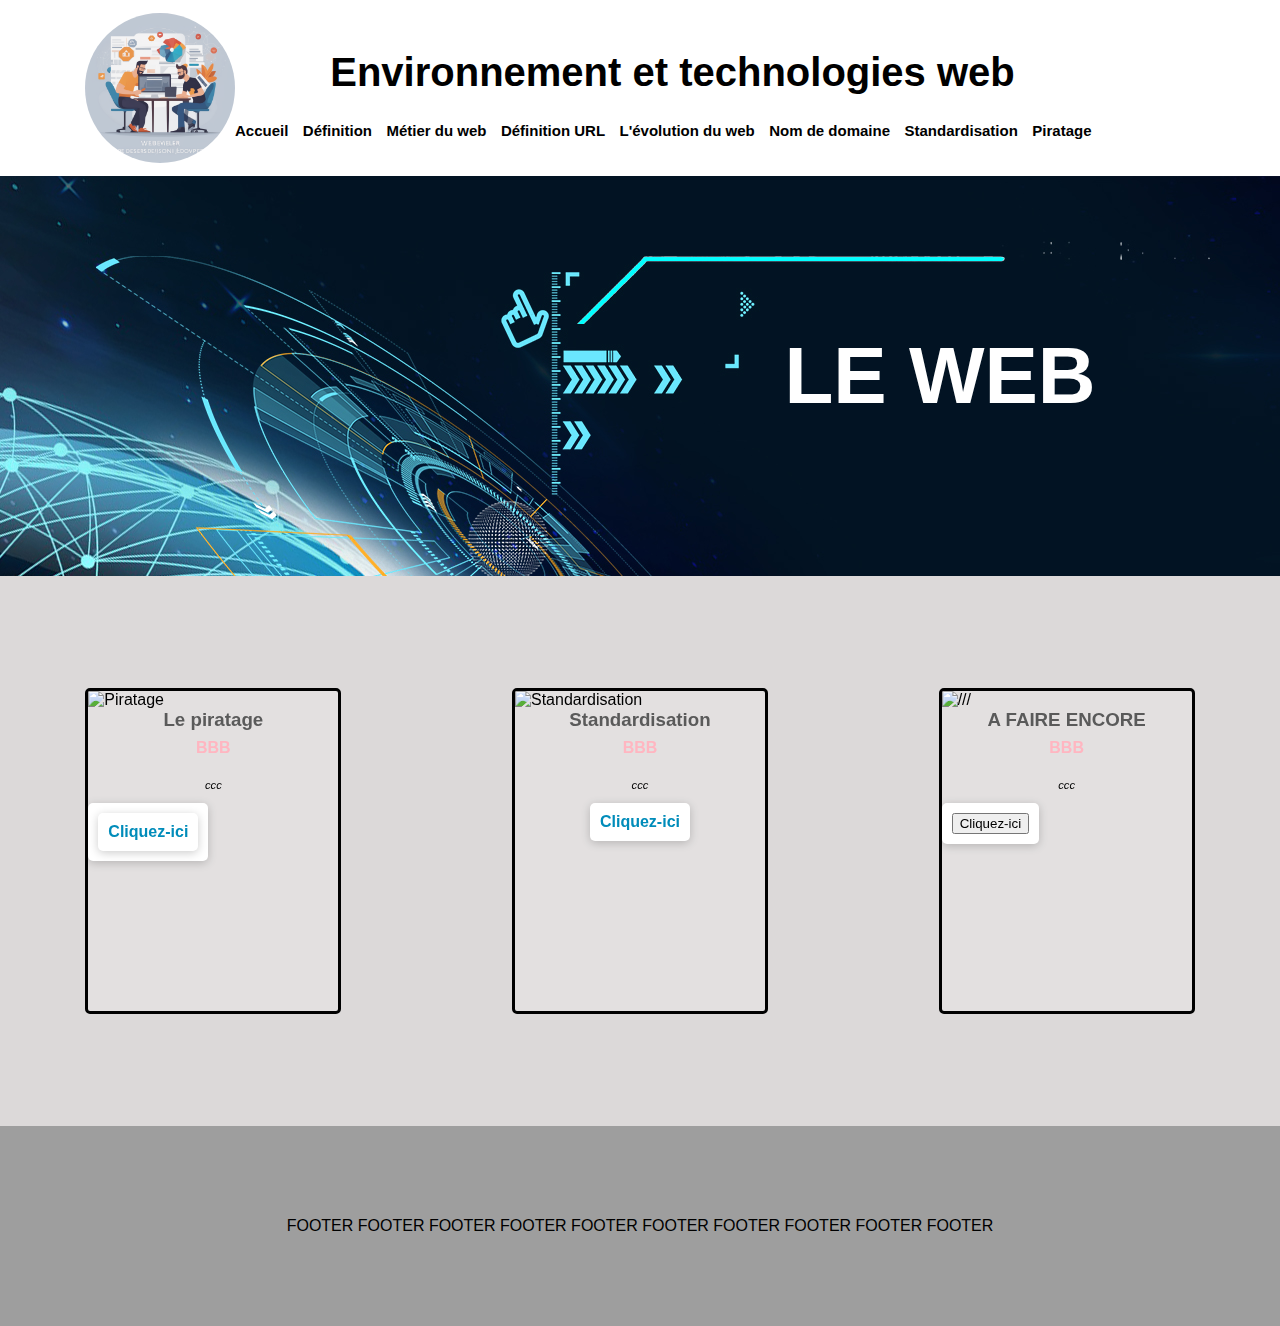
==== index.html @ dcb39fc2 "Merge branch 'main' of https://github.com/NicolasDeza/presentation-ifosup" ====
<!DOCTYPE html>
<html lang="fr">

<head>
    <meta charset="utf-8">
    <meta name="viewport" content="width=device-width, initial-scale=1.0">
    <title>index</title>
    <link rel="stylesheet" href="/css/index.css">
    <link rel="icon" type="image" href="img/url.jpg">
    <script type="text/javascript" src="/js/script.js"></script>
</head>

<body onload="Main()";>

<header>
    <img src="img/logo.png" alt="Logo de votre site" class="logo">
    <div class="container">
        <h1>Environnement et technologies web</h1>
        <nav>
            <ul>
                <li><a href="index.html">Accueil</a></li>
                <li><a href="definition.html">Définition</a></li>
                <li><a href="metierweb.html">Métier du web</a></li>
                <li><a href="url.html">Définition URL</a></li>
                <li><a href="evolutionweb.html">L'évolution du web</a></li>
                <li><a href="nomdedomaine.html">Nom de domaine</a></li>
                <li><a href="standardisation.html">Standardisation</a></li>
                <li><a href="piratage.html">Piratage</a></li>
        </nav>
    </div>
</header>


<main id="banniere-img">
 <h2>Le web</h2>
</main>


<div class="section-1">
<section class="container-card">
    <div class="card">
        <div class="card-top">
            <img id="piratage" src="/img/fond-hacker-matrice.jpg" alt="Piratage">
        </div>
        <div class="card-infos">
            <h3 class="name">Le piratage</h3>
            <h4 class="job">BBB</h4>
            <p class="quote">ccc</p>
        </div>
        <div class="button">
            <a href="piratage.html" class="button">Cliquez-ici</a>
        </div>
    
    </div>
</section>


<section class="container-card">
    <div class="card">
        <div class="card-top">
            <img id="piratage" src="/img/systeme-html-pour-concept-site-web.jpg" alt="Standardisation">
        </div>
        <div class="card-infos">
            <h3 class="name">Standardisation</h3>
            <h4 class="job">BBB</h4>
            <p class="quote">ccc</p>
        </div>
        <div class="button-container">
            <a href="standardisation.html" class="button">Cliquez-ici</a>
        </div>
    
    </div>
</section>


<section class="container-card">
    <div class="card">
        <div class="card-top">
            <img id="piratage" src="" alt="///">
        </div>
        <div class="card-infos">
            <h3 class="name"> A FAIRE ENCORE</h3>
            <h4 class="job">BBB</h4>
            <p class="quote">ccc</p>
        </div>
        <div class="button">
            <button>Cliquez-ici</button>
        </div>
    
    </div>
</section>
</div>





<footer>
    <div class="pfooter">
    
    </div>
    <p>FOOTER FOOTER FOOTER FOOTER FOOTER FOOTER FOOTER FOOTER FOOTER FOOTER</p>
</footer>

</body>

</html>
---- css/index.css ----
body {
    font-family: Arial, sans-serif;
    margin: 0;
    padding: 0;
}

.container {
    width: 940px;
    margin: 0 auto;
    padding: 20px;
}

/*! HEADER */

header {
    background-color: white;
    color: black;
    padding: 0;
    margin: 0;
    overflow: hidden;
    height: 11em;
}
h1 {
    font-size: 40px;
   text-align: center;
    margin-top: 30px;
}
header a {
    font-size: 15px;
    font-weight:bolder;
}
header h1 nav ul a  {
    display: flex;
    justify-content: center;
    list-style-type: none;
    padding: 0;
    text-align: center;
}

header nav ul li {
    display: inline-block;
    margin-right: 10px;
}
header nav ul li a {
    color: black;
}

header nav a {
    color: white;
    text-decoration: none;
}

header nav a:hover {
    border-bottom: 2px solid black;
}


.logo {
    margin-left: 85px;
    margin-top: 13px;
    width: 150px;
    height: 150px;
    border-radius: 50%;
    float: left;
    
}


/*! SECTION*/ 


#banniere-img { 
   background-image: url(/img/—Pngtree—business\ technology\ digital\ high-tech\ world_957454.jpg);
   height: 400px;
   color: white;
   display: flex;
   flex-direction: row;
   justify-content: center;
   align-items: center;
}

h2 {
    margin-left:600px;
    text-transform: uppercase;
    font-size: 5em;

}
h3, h4 {
    margin: 0;
    padding: 0;
}
/* Cartes */
.section-1 {
    background-color: rgb(220, 217, 217);
    height: 550px;
    display: flex;
    flex-direction: row;
    justify-content:space-around;
    align-items: center;
    
}
#piratage {
    width: 250px;
    height: 120px;
}

.container-card {
    margin-top: 20px;
    margin-bottom: 20px;
    
}
.card {
    border: solid;
    border-radius: 5px ;
    overflow: hidden;
    width: 250px;
    height: 320px;   
    background-color: rgba(255, 255, 255, 0.2);
    backdrop-filter: blur(10px);
}

.card-infos {
    display: flex;
    flex-direction: column;
    align-items: center;
}
 .name {
    color: rgb(90, 90, 90);
 }
 .job {
    text-transform: uppercase;
    color: lightpink;
    margin-top: 0.5em;
 }
.quote {
    text-align: center;
    margin-top: 2em;
    font-style: italic;
    font-size: 0.7em;
}


footer {
    background: rgb(158, 158, 158);
    height: 200px;
    display: flex;
    flex-direction: row;
    justify-content: center;
    align-items: center;
}

.button-container {
    display: flex;
    justify-content: center;
    align-items: center;
  }
  
  .button {
    padding: 10px;
    display: inline-block;
    font-size: 16px;
    font-weight: bold;
    text-align: center;
    text-decoration: none;
    color: #008CBA; /* Couleur du texte */
    cursor: pointer;
    border-radius: 5px;
    box-shadow: 0 2px 10px rgba(0, 0, 0, 0.2); /* Ajoute une ombre */
    background-color: white;
  }
  
  .button:hover {
    color: #005f6b; /* Couleur du texte au survol */
    box-shadow: 0 2px 10px rgba(0, 0, 0, 0.4); /* Ajoute une ombre */
  }
  

  
/*! FOOTER */
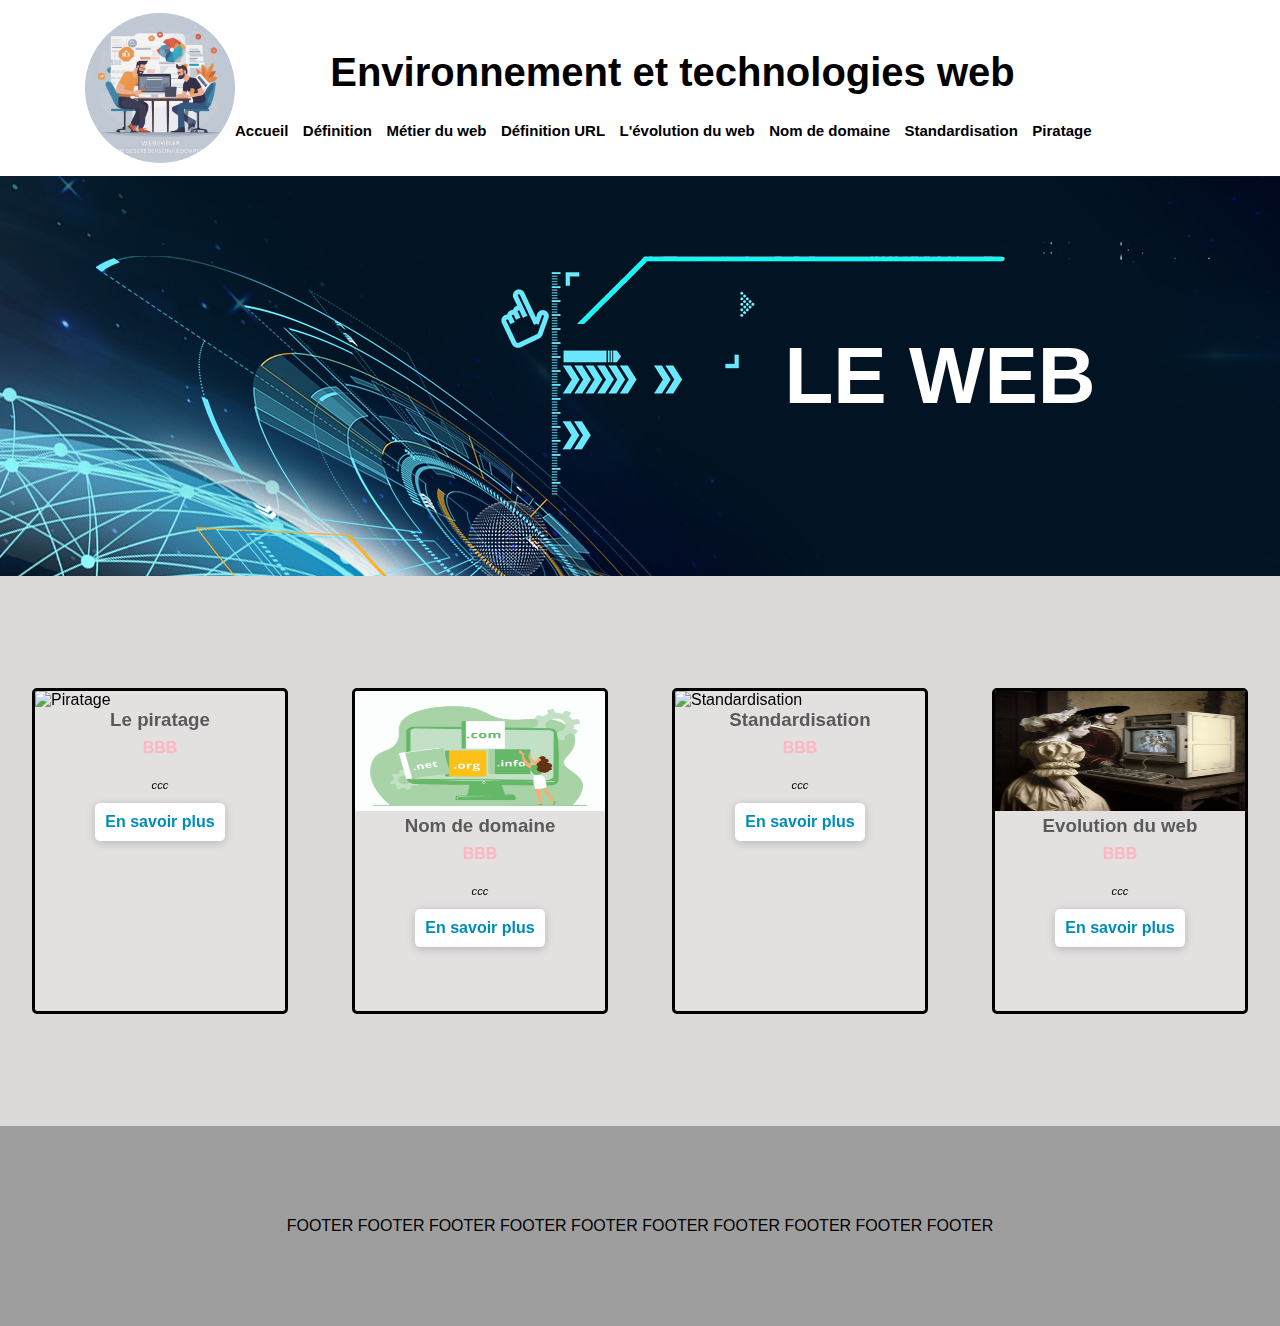
==== commit 6d347a8f: "Merge branch 'main' of https://github.com/NicolasDeza/presentation-ifosup" ====
--- a/index.html
+++ b/index.html
@@ -10,7 +10,7 @@
     <script type="text/javascript" src="/js/script.js"></script>
 </head>
 
-<body onload="Main()";>
+<body>
 
 <header>
     <img src="img/logo.png" alt="Logo de votre site" class="logo">
@@ -37,6 +37,7 @@
 
 
 <div class="section-1">
+
 <section class="container-card">
     <div class="card">
         <div class="card-top">
@@ -47,13 +48,30 @@
             <h4 class="job">BBB</h4>
             <p class="quote">ccc</p>
         </div>
-        <div class="button">
-            <a href="piratage.html" class="button">Cliquez-ici</a>
+        <div class="button-container">
+            <a href="piratage.html" class="button">En savoir plus</a>
         </div>
     
     </div>
 </section>
 
+
+<section class="container-card">
+    <div class="card">
+        <div class="card-top">
+            <img id="piratage" src="/img/nom-de-domaine.png" alt="nomdedomaine">
+        </div>
+        <div class="card-infos">
+            <h3 class="name">Nom de domaine</h3>
+            <h4 class="job">BBB</h4>
+            <p class="quote">ccc</p>
+        </div>
+        <div class="button-container">
+            <a href="nomdedomaine.html" class="button">En savoir plus</a>
+        </div>
+    
+    </div>
+</section>
 
 <section class="container-card">
     <div class="card">
@@ -66,7 +84,7 @@
             <p class="quote">ccc</p>
         </div>
         <div class="button-container">
-            <a href="standardisation.html" class="button">Cliquez-ici</a>
+            <a href="standardisation.html" class="button">En savoir plus</a>
         </div>
     
     </div>
@@ -76,15 +94,15 @@
 <section class="container-card">
     <div class="card">
         <div class="card-top">
-            <img id="piratage" src="" alt="///">
+            <img id="piratage" src="img/evolution-informatique_1.png" alt="evolution-informatique">
         </div>
         <div class="card-infos">
-            <h3 class="name"> A FAIRE ENCORE</h3>
+            <h3 class="name">Evolution du web</h3>
             <h4 class="job">BBB</h4>
             <p class="quote">ccc</p>
         </div>
-        <div class="button">
-            <button>Cliquez-ici</button>
+        <div class="button-container">
+            <a href="evolutionweb.html" class="button">En savoir plus</a>
         </div>
     
     </div>
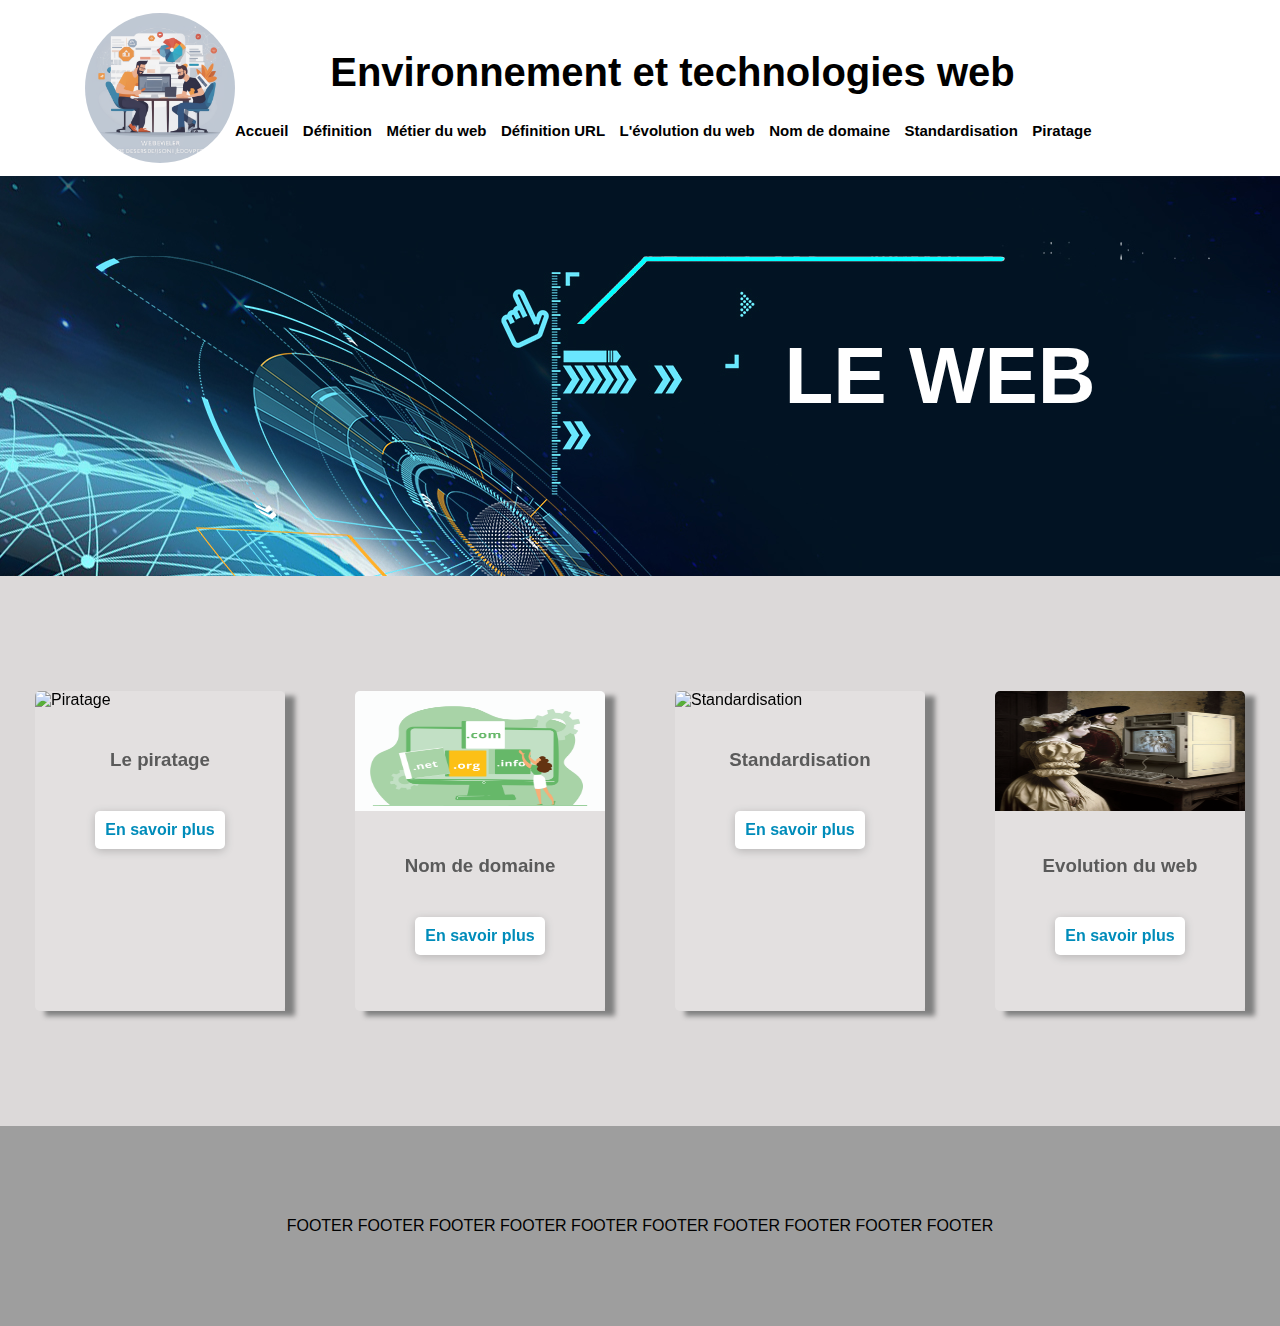
==== commit 483f6a71: "modification index" ====
--- a/index.html
+++ b/index.html
@@ -3,11 +3,10 @@
 
 <head>
     <meta charset="utf-8">
+    <title>index</title>
     <meta name="viewport" content="width=device-width, initial-scale=1.0">
-    <title>index</title>
     <link rel="stylesheet" href="/css/index.css">
     <link rel="icon" type="image" href="img/url.jpg">
-    <script type="text/javascript" src="/js/script.js"></script>
 </head>
 
 <body>
@@ -26,6 +25,7 @@
                 <li><a href="nomdedomaine.html">Nom de domaine</a></li>
                 <li><a href="standardisation.html">Standardisation</a></li>
                 <li><a href="piratage.html">Piratage</a></li>
+            </ul>
         </nav>
     </div>
 </header>
@@ -45,8 +45,6 @@
         </div>
         <div class="card-infos">
             <h3 class="name">Le piratage</h3>
-            <h4 class="job">BBB</h4>
-            <p class="quote">ccc</p>
         </div>
         <div class="button-container">
             <a href="piratage.html" class="button">En savoir plus</a>
@@ -63,8 +61,6 @@
         </div>
         <div class="card-infos">
             <h3 class="name">Nom de domaine</h3>
-            <h4 class="job">BBB</h4>
-            <p class="quote">ccc</p>
         </div>
         <div class="button-container">
             <a href="nomdedomaine.html" class="button">En savoir plus</a>
@@ -80,8 +76,6 @@
         </div>
         <div class="card-infos">
             <h3 class="name">Standardisation</h3>
-            <h4 class="job">BBB</h4>
-            <p class="quote">ccc</p>
         </div>
         <div class="button-container">
             <a href="standardisation.html" class="button">En savoir plus</a>
@@ -98,8 +92,7 @@
         </div>
         <div class="card-infos">
             <h3 class="name">Evolution du web</h3>
-            <h4 class="job">BBB</h4>
-            <p class="quote">ccc</p>
+
         </div>
         <div class="button-container">
             <a href="evolutionweb.html" class="button">En savoir plus</a>
--- a/css/index.css
+++ b/css/index.css
@@ -100,17 +100,17 @@
     
 }
 #piratage {
-    width: 250px;
+    width: 100%;
     height: 120px;
 }
 
 .container-card {
     margin-top: 20px;
     margin-bottom: 20px;
+    box-shadow: 10px 5px 5px gray;
     
 }
 .card {
-    border: solid;
     border-radius: 5px ;
     overflow: hidden;
     width: 250px;
@@ -123,6 +123,7 @@
     display: flex;
     flex-direction: column;
     align-items: center;
+    margin: 40px;
 }
  .name {
     color: rgb(90, 90, 90);
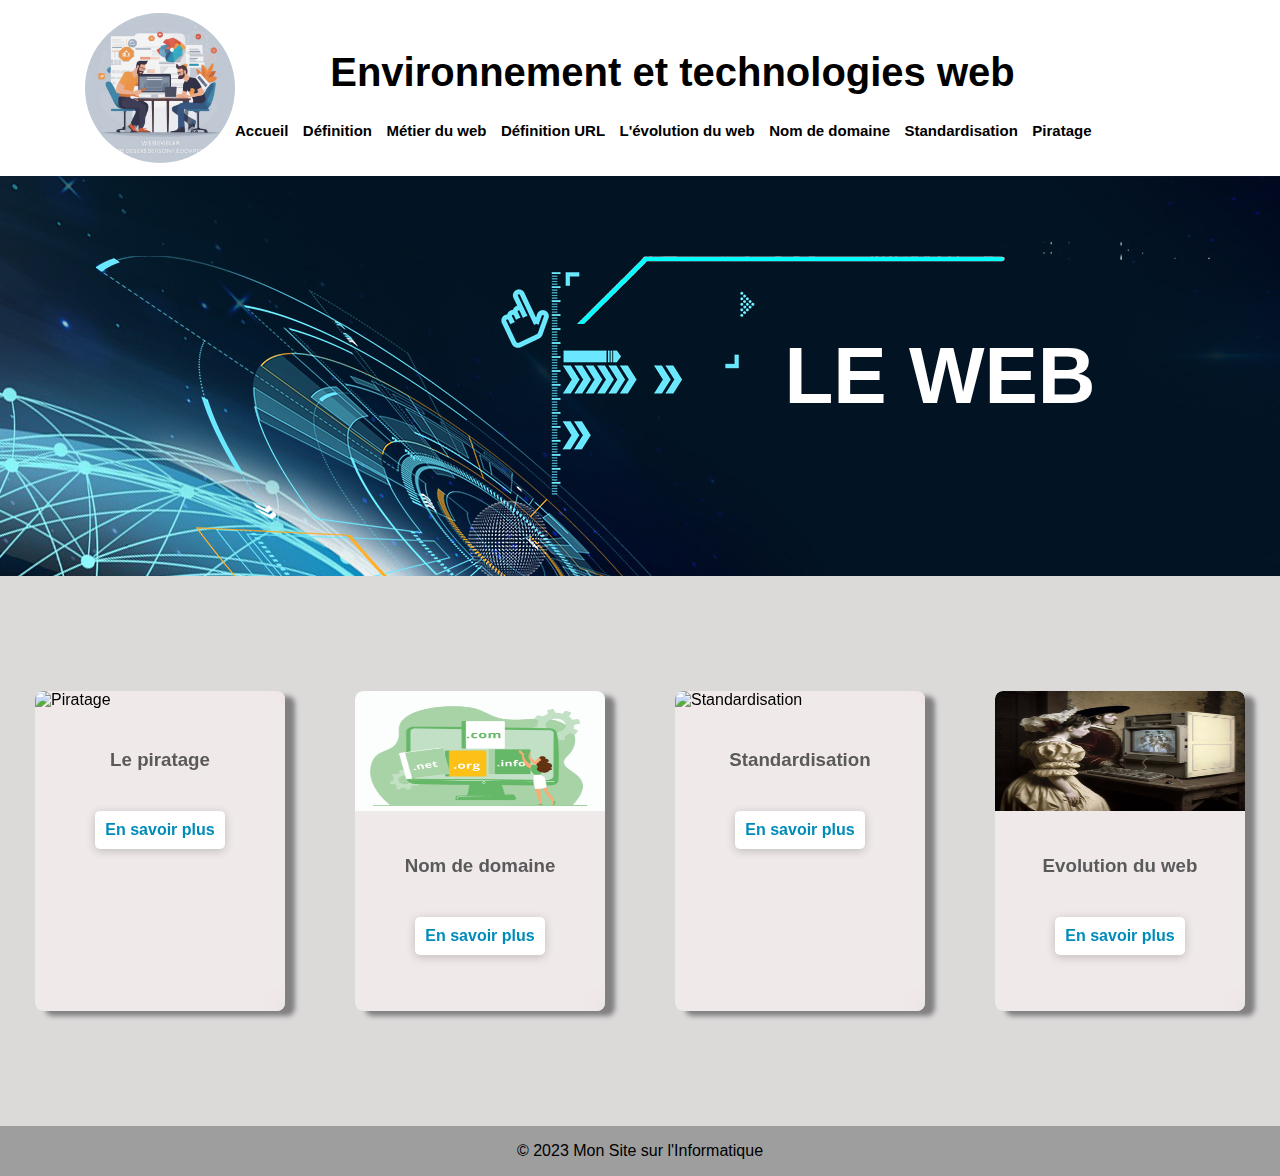
==== commit 6770f1cb: "modification index et footer" ====
--- a/index.html
+++ b/index.html
@@ -108,9 +108,7 @@
 
 <footer>
     <div class="pfooter">
-    
-    </div>
-    <p>FOOTER FOOTER FOOTER FOOTER FOOTER FOOTER FOOTER FOOTER FOOTER FOOTER</p>
+            <p>&copy; 2023 Mon Site sur l'Informatique</p>  
 </footer>
 
 </body>
--- a/css/index.css
+++ b/css/index.css
@@ -105,17 +105,18 @@
 }
 
 .container-card {
+    border-radius: 8px ;
+    overflow: hidden;
     margin-top: 20px;
     margin-bottom: 20px;
     box-shadow: 10px 5px 5px gray;
     
 }
 .card {
-    border-radius: 5px ;
-    overflow: hidden;
+
     width: 250px;
     height: 320px;   
-    background-color: rgba(255, 255, 255, 0.2);
+    background-color: rgba(254, 244, 244, 0.6);
     backdrop-filter: blur(10px);
 }
 
@@ -143,7 +144,7 @@
 
 footer {
     background: rgb(158, 158, 158);
-    height: 200px;
+    height: auto;
     display: flex;
     flex-direction: row;
     justify-content: center;
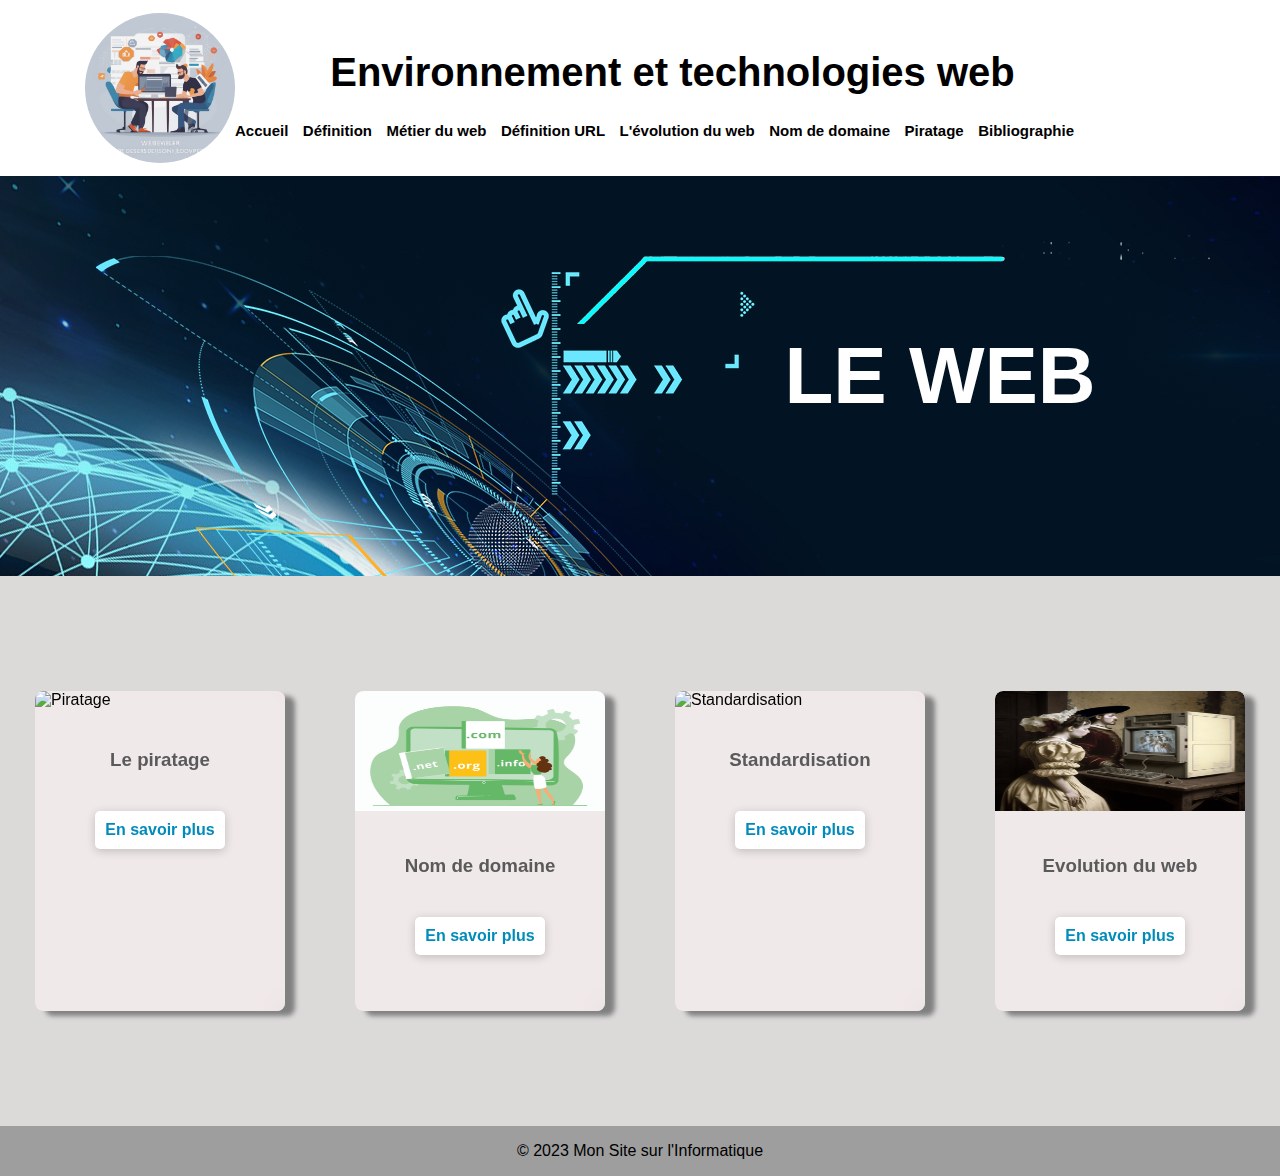
==== commit 6261bd3a: "modif du logo et h1" ====
--- a/index.html
+++ b/index.html
@@ -23,8 +23,8 @@
                 <li><a href="url.html">Définition URL</a></li>
                 <li><a href="evolutionweb.html">L'évolution du web</a></li>
                 <li><a href="nomdedomaine.html">Nom de domaine</a></li>
-                <li><a href="standardisation.html">Standardisation</a></li>
                 <li><a href="piratage.html">Piratage</a></li>
+                <li><a href="biblio.html">Bibliographie</a></li>
             </ul>
         </nav>
     </div>
